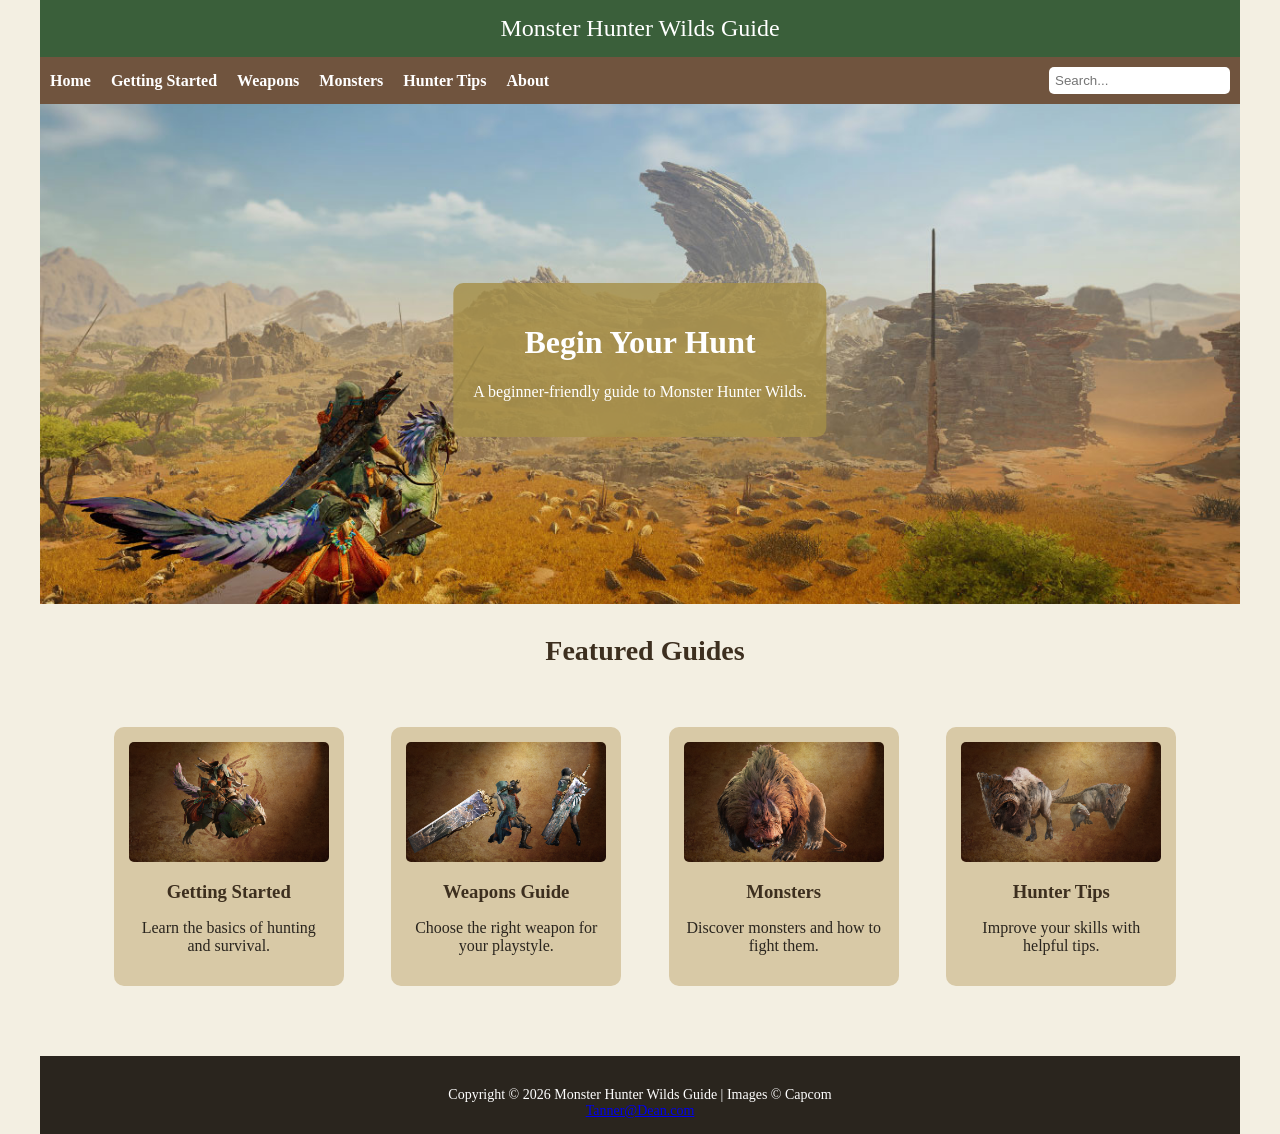
==== index.html @ 5bf04992 "Refactor index.html structure and add wrapper div" ====
<!DOCTYPE html>
<html lang="en">
<head>
  <meta name="viewport" content="width=device-width, initial-scale=1.0">
  <meta charset="UTF-8">
  <title>Monster Hunter Wilds Guide</title>
  <link rel="stylesheet" href="project.css">
</head>
<body>
  <div id="wrapper">
  <header> <a href="index.html">Monster Hunter Wilds Guide</a> </header>
  <nav>
    <a href="index.html">Home</a>
    <a href="gettingStarted.html">Getting Started</a>
    <a href="weapons.html">Weapons</a>
    <a href="monsters.html">Monsters</a>
    <a href="hunterTips.html">Hunter Tips</a>
    <a href="about.html">About</a>
    <form action="/search" method="get" role="search" class="search">
      <input type="text" name="q" placeholder="Search...">
    </form>
    </nav>

    <div id="homehero" class="hero"> </div>

    <div class="hero-text">
        <h1>Begin Your Hunt</h1>
        <p>A beginner-friendly guide to Monster Hunter Wilds.</p>
    </div>
    <main>
      <h2>Featured Guides</h2>
  
      <div class="sections">
        <a href="gettingStarted.html" class ="card-link">
          <div class="card">
            <img src="mhw-hunter-and-seikret.jpg">
            <h3>Getting Started</h3>
            <p>Learn the basics of hunting and survival.</p>
          </div>
        </a>
  
        <a href="weapons.html" class="card-link">
          <div class="card">
            <img src="mhw-shatterseal.jpg">
            <h3>Weapons Guide</h3>
            <p>Choose the right weapon for your playstyle.</p>
          </div>
        </a>
  
        <a href="monsters.html" class="card-link">
          <div class="card">
            <img src="mhw-doshaguma-artwork.jpg">
            <h3>Monsters</h3>
            <p>Discover monsters and how to fight them.</p>
          </div>
        </a>
  
        <a href="hunterTips.html" class="card-link">
          <div class="card">
            <img src="mhw-dalthydon.jpg">
            <h3>Hunter Tips</h3>
            <p>Improve your skills with helpful tips.</p>
          </div>
        </a>
      </div>
    </main>
    <footer>
        <br>
        Copyright © 2026 Monster Hunter Wilds Guide | Images © Capcom<br>
        <a href="mailto:tndean@asu.edu">Tanner@Dean.com</a>
    </footer>
  </div>  
</body>
</html>
---- project.css ----
body {
  margin: 0;
  font-family: "Times New Roman", serif, sans-serif;
  background-color: #F3EFE2;
  color: #2A251E;
}
#wrapper {
  max-width: 1200px;
  margin: 0 auto;
}
main {
  background-color: #F3EFE2;
  padding-top: 1px;
  padding-right: 20px;
  padding-bottom: 20px;
  padding-left: 30px;
  display: block;
  overflow: auto;
}
header {
  text-align: center;
  background-color: #3A5F3A;
  color: white;
  padding: 15px;
  font-size: 24px;
}
header a {
  text-decoration: none;
}
header a:link {
  color: #FFFFFF;
}
header a:visited {
  color: #FFFFFF;
}
header a:hover {
  color: #90C7E3;
}
nav {
  display: flex;
  align-items: center;
  background-color: #70543E;
  padding: 10px;
}
nav a {
  color: white;
  margin-right: 20px;
  text-decoration: none;
  font-weight: bold;
}
nav a:hover {
  text-decoration: underline;
}
.search {
  margin-left: auto;
}
.search input {
  padding: 6px;
  border-radius: 5px;
  border: none;
}
#homehero {
  height: 500px;
  background-image: url("mhw-announcement-visual.jpg");
  background-size: cover;
  background-repeat: no-repeat;
  background-position: center;
  position: relative;
}
.hero-text {
  position: absolute;
  top: 40%;
  left: 50%;
  transform: translate(-50%, -50%);
  background-color: rgba(165, 143, 70, 0.8);
  color: white;
  padding: 20px;
  border-radius: 10px;
}
h1 {
  color: white;
  text-align: center;
}
h2 {
  color: #3d2f1f;
  text-align: center;
  margin: 30px 0;
  font-size: 28px;
}
h3 {
  color: #3d2f1f;
  margin: 15px 0;
}
.sections {
  display: flex;
  justify-content: space-around;
  flex-wrap: wrap;
  padding: 20px;
}
.card {
  background-color: #D8C9A6;
  width: 200px;
  margin: 10px;
  padding: 15px;
  text-align: center;
  border-radius: 10px;
  transition: transform 0.5s, box-shadow 0.5s;
}
.card img {
  width: 100%;
  height: 120px;
  object-fit: cover;
  border-radius: 5px;
}
.card:hover {
  transform: translateY(-5px);
  box-shadow: 0 4px 10px rgba(0,0,0,0.2);
}
.card-link {
  text-decoration: none;
  color: inherit;
}
footer {
  background-color: #2A251E;
  color: white;
  text-align: center;
  font-size: 14px;
  font-family: Georgia, "Times New Roman", serif;
  padding: 15px;
  margin-top: 20px;
}
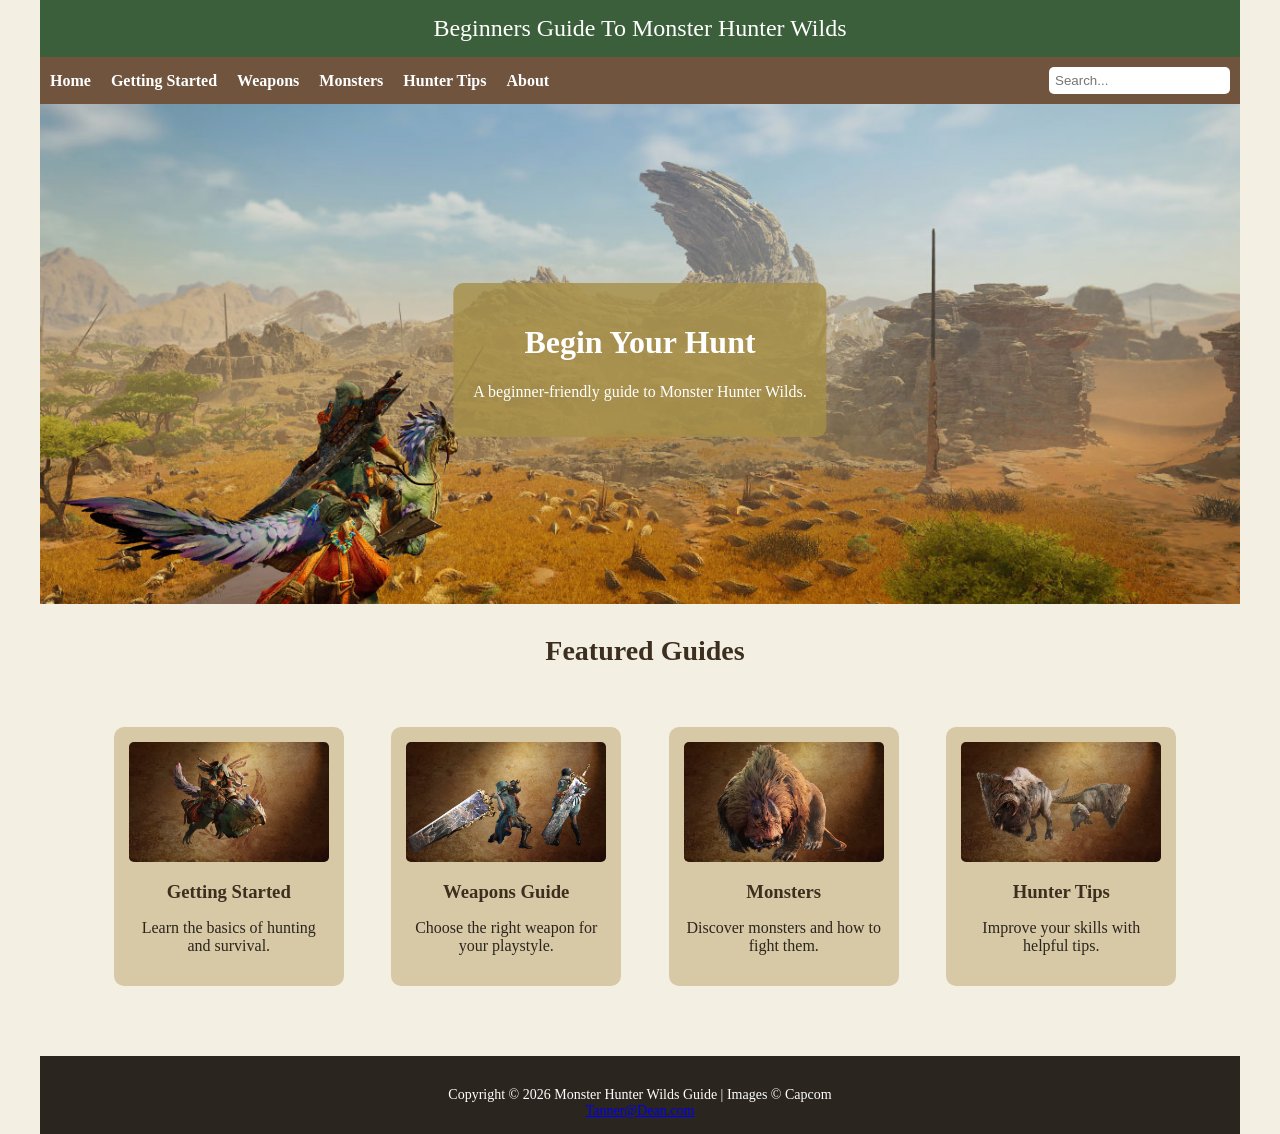
==== commit 6eb0461b: "Change title to 'Beginners Guide To Monster Hunter Wilds' Updated the title and header for better cl" ====
--- a/index.html
+++ b/index.html
@@ -3,12 +3,12 @@
 <head>
   <meta name="viewport" content="width=device-width, initial-scale=1.0">
   <meta charset="UTF-8">
-  <title>Monster Hunter Wilds Guide</title>
+  <title>Beginners Guide To Monster Hunter Wilds</title>
   <link rel="stylesheet" href="project.css">
 </head>
 <body>
   <div id="wrapper">
-  <header> <a href="index.html">Monster Hunter Wilds Guide</a> </header>
+  <header> <a href="index.html">Beginners Guide To Monster Hunter Wilds</a> </header>
   <nav>
     <a href="index.html">Home</a>
     <a href="gettingStarted.html">Getting Started</a>
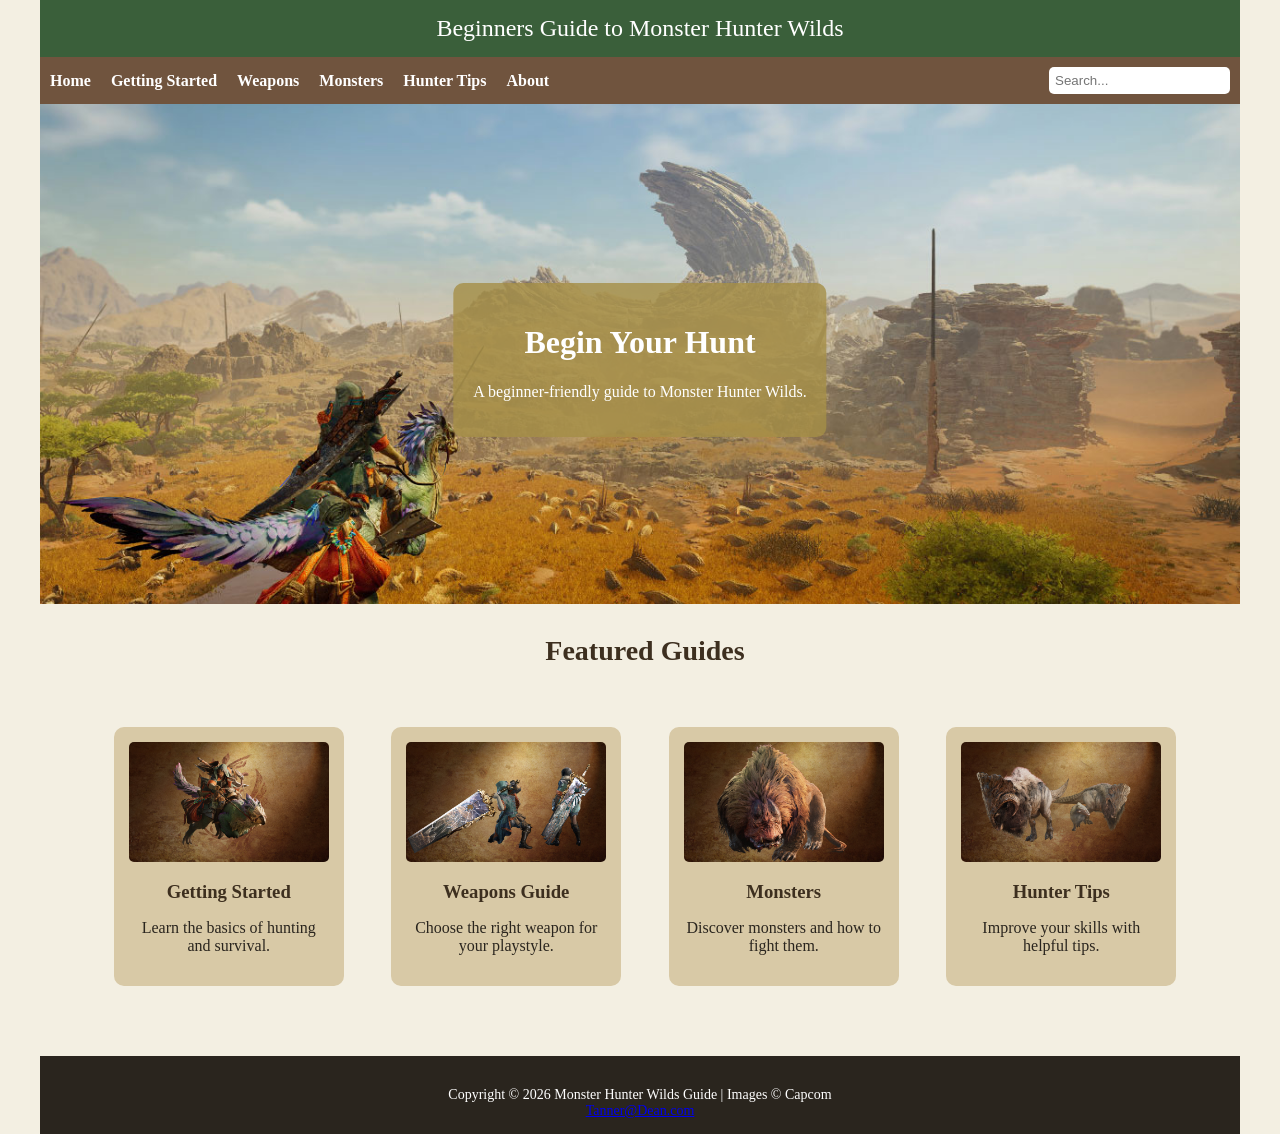
==== commit 63f5d2ae: "Add files via upload Update with new pages and CSS" ====
--- a/index.html
+++ b/index.html
@@ -3,22 +3,23 @@
 <head>
   <meta name="viewport" content="width=device-width, initial-scale=1.0">
   <meta charset="UTF-8">
-  <title>Beginners Guide To Monster Hunter Wilds</title>
+  <title>Beginners Guide to Monster Hunter Wilds</title>
   <link rel="stylesheet" href="project.css">
 </head>
+
 <body>
   <div id="wrapper">
-  <header> <a href="index.html">Beginners Guide To Monster Hunter Wilds</a> </header>
-  <nav>
-    <a href="index.html">Home</a>
-    <a href="gettingStarted.html">Getting Started</a>
-    <a href="weapons.html">Weapons</a>
-    <a href="monsters.html">Monsters</a>
-    <a href="hunterTips.html">Hunter Tips</a>
-    <a href="about.html">About</a>
-    <form action="/search" method="get" role="search" class="search">
-      <input type="text" name="q" placeholder="Search...">
-    </form>
+    <header> <a href="index.html">Beginners Guide to Monster Hunter Wilds</a> </header>
+    <nav>
+      <a href="index.html">Home</a>
+      <a href="gettingStarted.html">Getting Started</a>
+      <a href="weapons.html">Weapons</a>
+      <a href="monsters.html">Monsters</a>
+      <a href="hunterTips.html">Hunter Tips</a>
+      <a href="about.html">About</a>
+      <form action="/search" method="get" role="search" class="search">
+        <input type="text" name="q" placeholder="Search...">
+      </form>
     </nav>
 
     <div id="homehero" class="hero"> </div>
@@ -28,47 +29,48 @@
         <p>A beginner-friendly guide to Monster Hunter Wilds.</p>
     </div>
     <main>
-      <h2>Featured Guides</h2>
-  
-      <div class="sections">
-        <a href="gettingStarted.html" class ="card-link">
-          <div class="card">
-            <img src="mhw-hunter-and-seikret.jpg">
-            <h3>Getting Started</h3>
-            <p>Learn the basics of hunting and survival.</p>
-          </div>
-        </a>
-  
-        <a href="weapons.html" class="card-link">
-          <div class="card">
-            <img src="mhw-shatterseal.jpg">
-            <h3>Weapons Guide</h3>
-            <p>Choose the right weapon for your playstyle.</p>
-          </div>
-        </a>
-  
-        <a href="monsters.html" class="card-link">
-          <div class="card">
-            <img src="mhw-doshaguma-artwork.jpg">
-            <h3>Monsters</h3>
-            <p>Discover monsters and how to fight them.</p>
-          </div>
-        </a>
-  
-        <a href="hunterTips.html" class="card-link">
-          <div class="card">
-            <img src="mhw-dalthydon.jpg">
-            <h3>Hunter Tips</h3>
-            <p>Improve your skills with helpful tips.</p>
-          </div>
-        </a>
-      </div>
+    <h2>Featured Guides</h2>
+
+    <div class="sections">
+      <a href="gettingStarted.html" class ="card-link">
+        <div class="card">
+          <img src="mhw-hunter-and-seikret.jpg">
+          <h3>Getting Started</h3>
+          <p>Learn the basics of hunting and survival.</p>
+        </div>
+      </a>
+
+      <a href="weapons.html" class="card-link">
+        <div class="card">
+          <img src="mhw-shatterseal.jpg">
+          <h3>Weapons Guide</h3>
+          <p>Choose the right weapon for your playstyle.</p>
+        </div>
+      </a>
+
+      <a href="monsters.html" class="card-link">
+        <div class="card">
+          <img src="mhw-doshaguma-artwork.jpg">
+          <h3>Monsters</h3>
+          <p>Discover monsters and how to fight them.</p>
+        </div>
+      </a>
+
+      <a href="hunterTips.html" class="card-link">
+        <div class="card">
+          <img src="mhw-dalthydon.jpg">
+          <h3>Hunter Tips</h3>
+          <p>Improve your skills with helpful tips.</p>
+        </div>
+      </a>
+
+    </div>
     </main>
     <footer>
         <br>
         Copyright © 2026 Monster Hunter Wilds Guide | Images © Capcom<br>
         <a href="mailto:tndean@asu.edu">Tanner@Dean.com</a>
     </footer>
-  </div>  
+    </div>
 </body>
-</html>
+</html>
--- a/project.css
+++ b/project.css
@@ -67,6 +67,23 @@
   background-position: center;
   position: relative;
 }
+#weaponshero {
+  height: 500px;
+  background-image: url("mhw-announcement-visual.jpg");
+  background-size: cover;
+  background-repeat: no-repeat;
+  background-position: center;
+  position: relative;
+}
+#startedhero {
+  height: 500px;
+  background-image: url("mhw-announcement-visual.jpg");
+  background-size: cover;
+  background-repeat: no-repeat;
+  background-position: center;
+  position: relative;
+}
+
 .hero-text {
   position: absolute;
   top: 40%;
@@ -120,6 +137,41 @@
   text-decoration: none;
   color: inherit;
 }
+table {
+  width: 100%;
+  border-collapse: collapse;
+  margin: 20px 0;
+}
+
+th, td {
+  border: 1px solid #2A251E;
+  padding: 10px;
+  text-align: center;
+}
+
+th {
+  background-color: #3A5F3A;
+  color: white;
+}
+
+tr:nth-child(even) {
+  background-color: #E3DAC7;
+}
+
+.weapon-cell {
+  text-align: center;
+}
+
+.weapon-cell img {
+  width: 150px; 
+  height: auto;
+  margin-top: 5px;
+  mix-blend-mode: multiply;
+}
+.weapon-cell img:hover {
+  transform: scale(1.2);
+  transition: transform 0.3s, filter 0.3s;
+}
 footer {
   background-color: #2A251E;
   color: white;
@@ -128,4 +180,4 @@
   font-family: Georgia, "Times New Roman", serif;
   padding: 15px;
   margin-top: 20px;
-}
+}
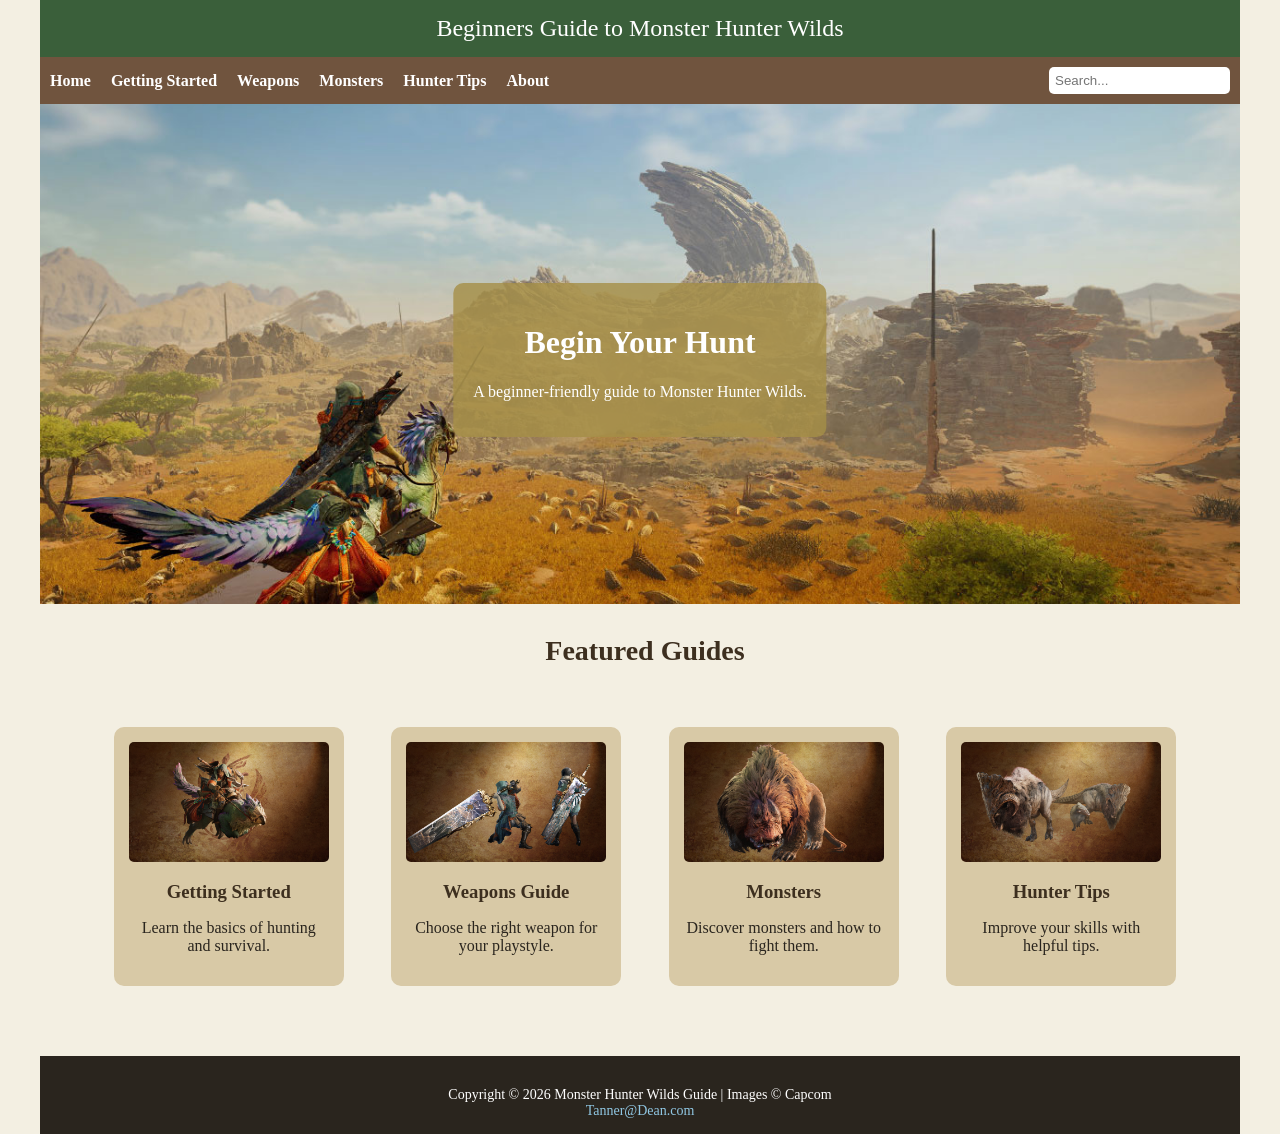
==== commit a083a874: "Add alt attributes to images in index.html Added alt attributes to images for accessibility." ====
--- a/index.html
+++ b/index.html
@@ -3,6 +3,8 @@
 <head>
   <meta name="viewport" content="width=device-width, initial-scale=1.0">
   <meta charset="UTF-8">
+  <meta name="description" content="A beginner's guide to Monster Hunter Wilds, 
+  covering the basics of hunting, weapons, monsters, and tips for new players.">
   <title>Beginners Guide to Monster Hunter Wilds</title>
   <link rel="stylesheet" href="project.css">
 </head>
@@ -34,7 +36,7 @@
     <div class="sections">
       <a href="gettingStarted.html" class ="card-link">
         <div class="card">
-          <img src="mhw-hunter-and-seikret.jpg">
+          <img src="mhw-hunter-and-seikret.jpg" alt="Getting Started">
           <h3>Getting Started</h3>
           <p>Learn the basics of hunting and survival.</p>
         </div>
@@ -42,7 +44,7 @@
 
       <a href="weapons.html" class="card-link">
         <div class="card">
-          <img src="mhw-shatterseal.jpg">
+          <img src="mhw-shatterseal.jpg" alt="Weapons">
           <h3>Weapons Guide</h3>
           <p>Choose the right weapon for your playstyle.</p>
         </div>
@@ -50,7 +52,7 @@
 
       <a href="monsters.html" class="card-link">
         <div class="card">
-          <img src="mhw-doshaguma-artwork.jpg">
+          <img src="mhw-doshaguma-artwork.jpg" alt="Monsters">
           <h3>Monsters</h3>
           <p>Discover monsters and how to fight them.</p>
         </div>
@@ -58,7 +60,7 @@
 
       <a href="hunterTips.html" class="card-link">
         <div class="card">
-          <img src="mhw-dalthydon.jpg">
+          <img src="mhw-dalthydon.jpg" alt="Hunter Tips">
           <h3>Hunter Tips</h3>
           <p>Improve your skills with helpful tips.</p>
         </div>
@@ -73,4 +75,4 @@
     </footer>
     </div>
 </body>
-</html>+</html>
--- a/project.css
+++ b/project.css
@@ -180,4 +180,8 @@
   font-family: Georgia, "Times New Roman", serif;
   padding: 15px;
   margin-top: 20px;
-}+}
+footer a {
+  color: #90C7E3;
+  text-decoration: none;
+}
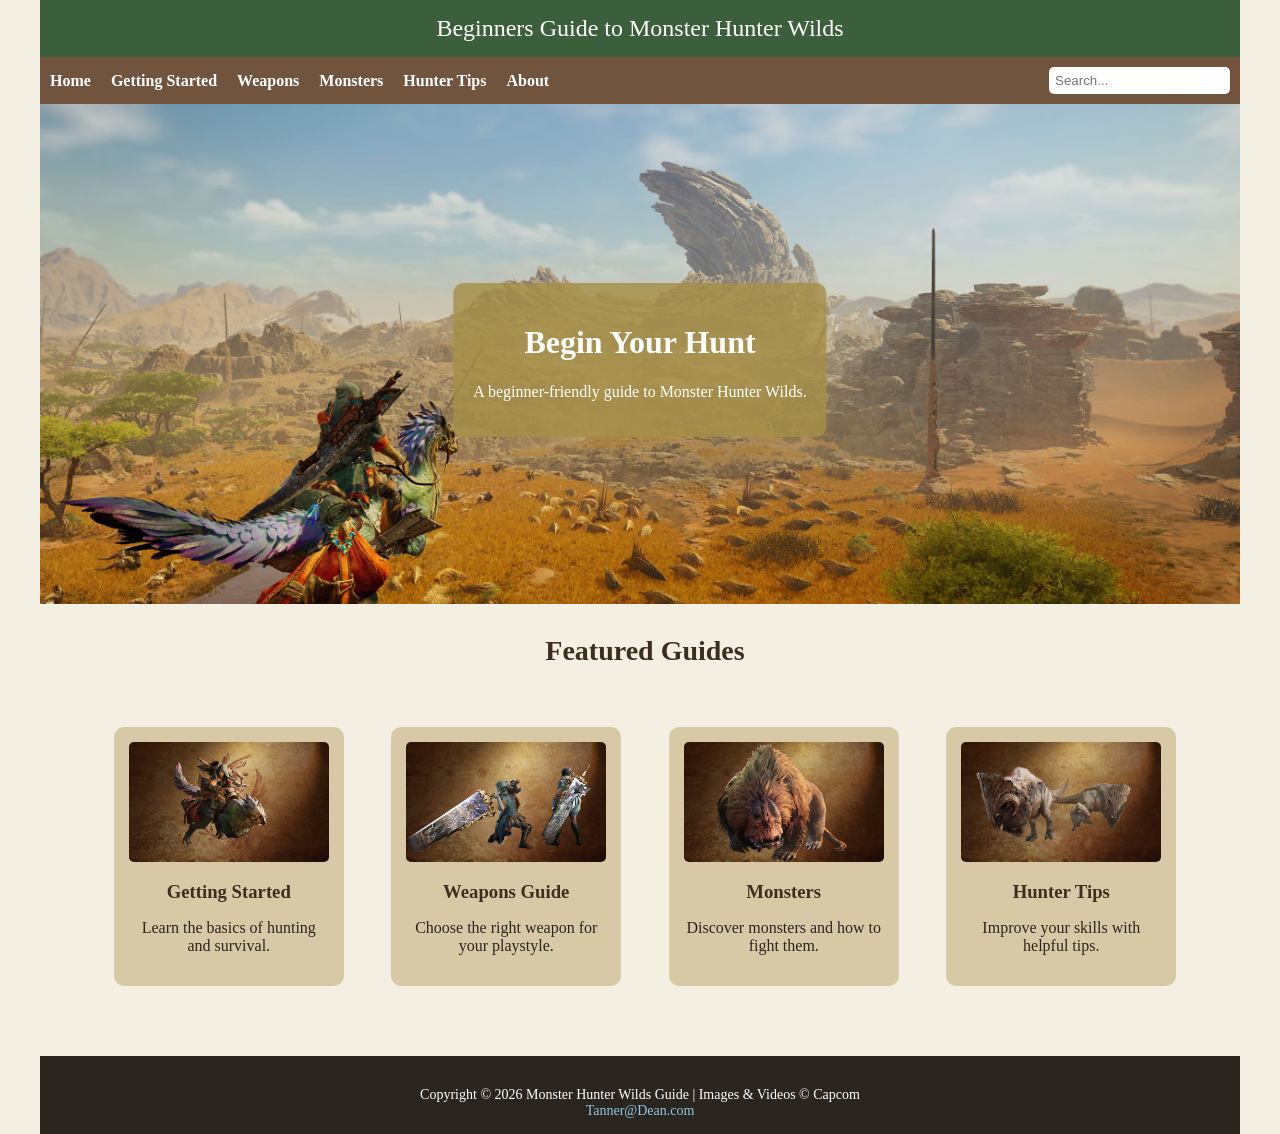
==== commit 56918473: "Add files via upload" ====
--- a/index.html
+++ b/index.html
@@ -44,7 +44,7 @@
 
       <a href="weapons.html" class="card-link">
         <div class="card">
-          <img src="mhw-shatterseal.jpg" alt="Weapons">
+          <img src="mhw-shatterseal.jpg" alt="Weapons Guide">
           <h3>Weapons Guide</h3>
           <p>Choose the right weapon for your playstyle.</p>
         </div>
@@ -70,9 +70,9 @@
     </main>
     <footer>
         <br>
-        Copyright © 2026 Monster Hunter Wilds Guide | Images © Capcom<br>
+        Copyright © 2026 Monster Hunter Wilds Guide | Images & Videos © Capcom<br>
         <a href="mailto:tndean@asu.edu">Tanner@Dean.com</a>
     </footer>
     </div>
 </body>
-</html>
+</html>
